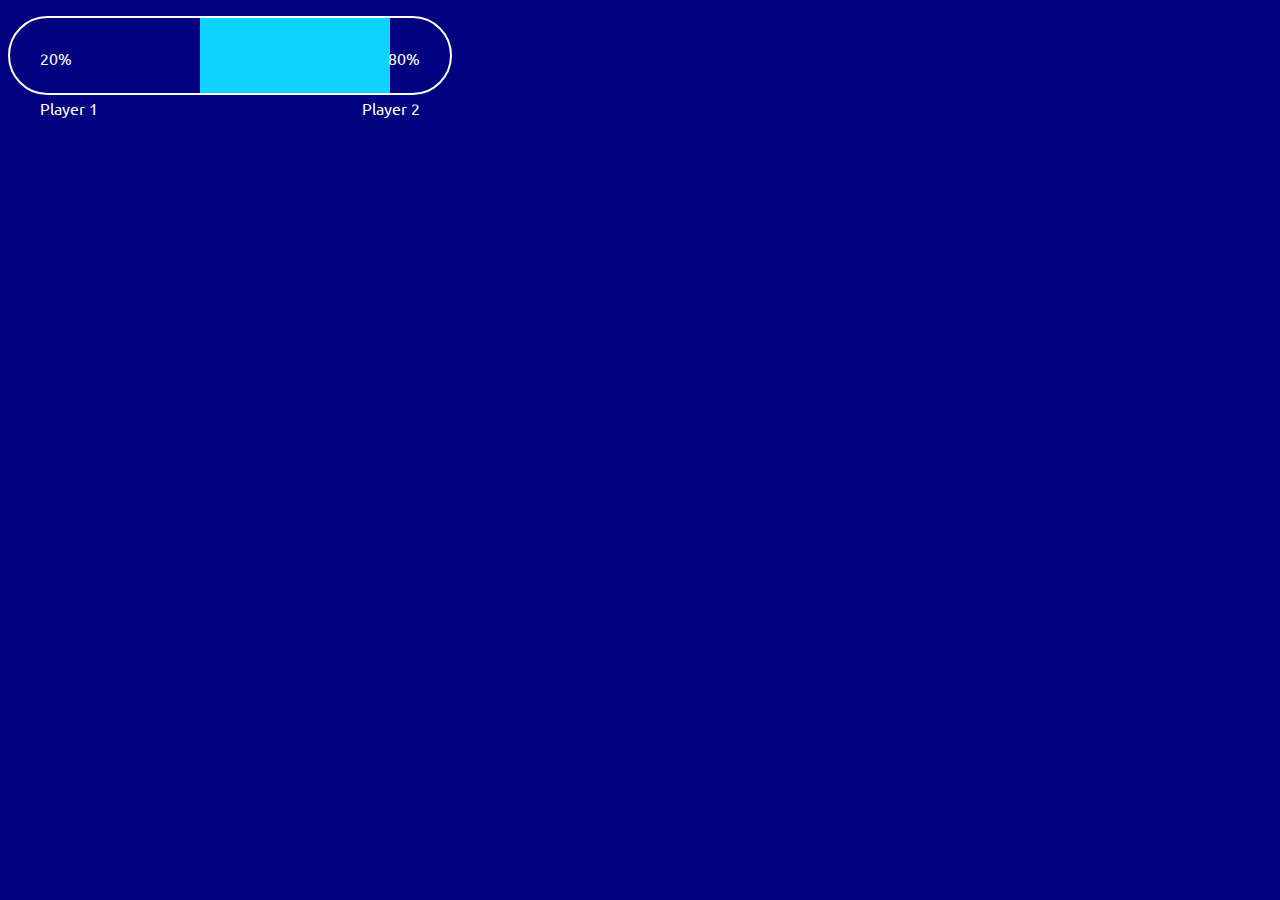
==== index.html @ e36540c8 "[update] restarting" ====
<!DOCTYPE html>
<html lang="en">
<head>
  <meta charset="UTF-8">
  <meta name="viewport" content="width=device-width, initial-scale=1.0">
  <title>Document</title>
  <link rel="stylesheet" href="index.css">
</head>
<body>
  <ul class="options">
    <li class="option">
      <span class="text">Player 1</span>
      <span class="procent">20%</span>
      <div class="bar">
        <div class="bar-inner"></div>
      </div>
    </li>
    <li class="option">
      <span class="text">Player 2</span>
      <span class="procent">80%</span>
       <div class="bar">
        <div class="bar-inner"></div>
      </div>
    </li>
  </ul>
  
</body>
</html>
---- index.css ----
@import url('https://fonts.googleapis.com/css2?family=Ubuntu:wght@500&display=swap');

body {
  background-color: navy;
  font-family: 'Ubuntu', sans-serif;
}
.options {
  height: 75px;
  width: 400px;
  border-radius: 50px;
  border: 2px solid white;
  list-style: none;
  display: flex;
  flex-direction: 'row';
  /* align-items: center; */
}

.option {
  position: relative;
  color: white;
  width: 50%;
  /* background-color: red; */
  margin-left: -10px;
}

.option * {
  position: absolute;
}
.option .text, .option .procent {
  z-index: 3;
}
.option .text {
  top: calc(100% + 5px);
}

.option .procent {
  top: 40%
}

.option:nth-child(2) .text, .option:nth-child(2) .procent {
  right: 10px;
}

.option .bar {
  height: 100%;
  background-color: #0CD3FF;
}

.option:nth-child(1) .bar {
  width: 20%;
  right: 0px;
}
.option:nth-child(2) .bar {
  width: 80%;
}

/* .option:nth-child(1) .bar {
  border-top-left-radius: 50px;
  border-bottom-left-radius: 50px;
}
.option:nth-child(2) .bar {
  border-top-right-radius: 50px;
  border-bottom-right-radius: 50px;
} */
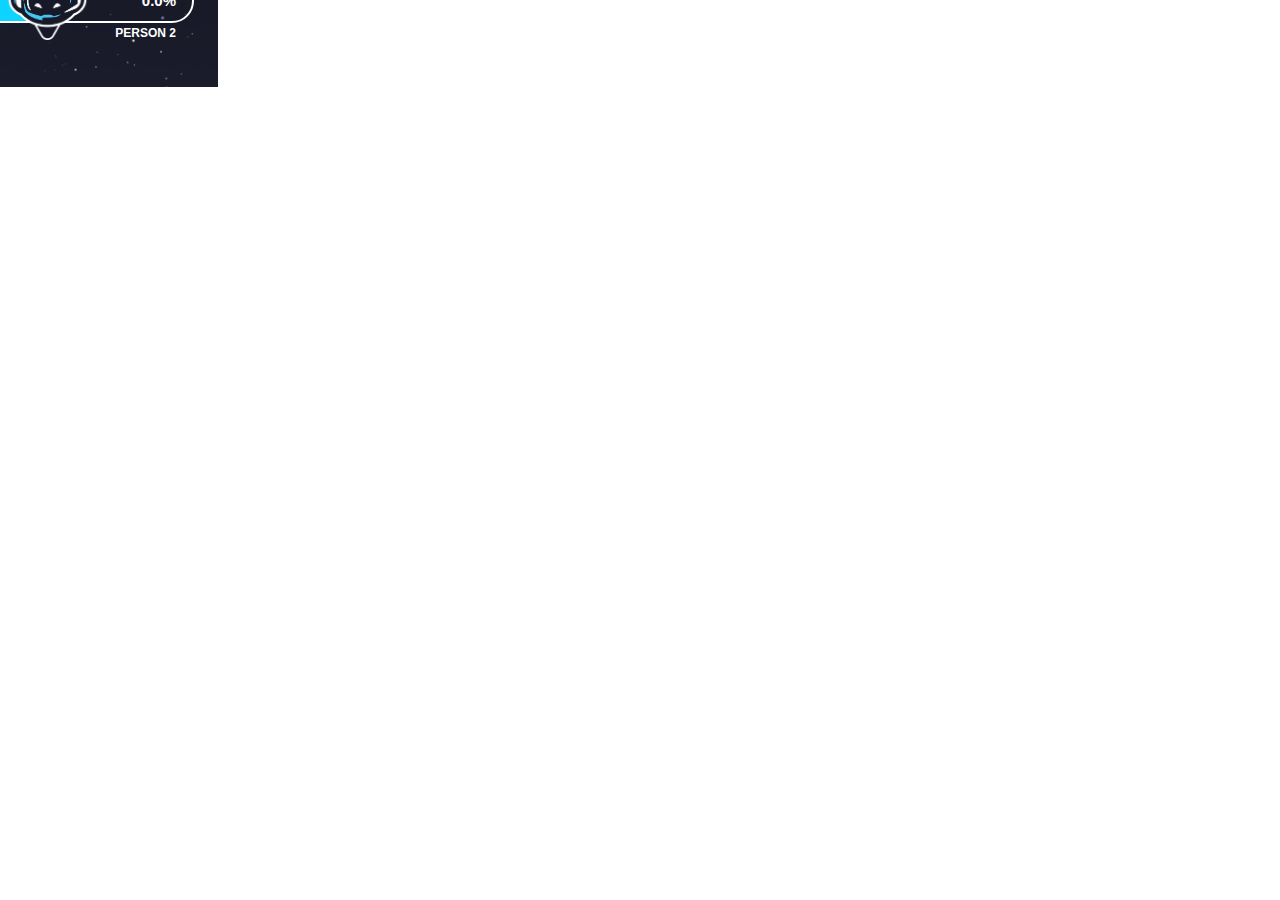
==== commit fe8e6d20: "updated index.html" ====
--- a/index.html
+++ b/index.html
@@ -1,28 +1,55 @@
-<!DOCTYPE html>
-<html lang="en">
-<head>
-  <meta charset="UTF-8">
-  <meta name="viewport" content="width=device-width, initial-scale=1.0">
-  <title>Document</title>
-  <link rel="stylesheet" href="index.css">
-</head>
 <body>
-  <ul class="options">
-    <li class="option">
-      <span class="text">Player 1</span>
-      <span class="procent">20%</span>
-      <div class="bar">
-        <div class="bar-inner"></div>
+  <input id="username" type="hidden" value="977fd88c63e1ee393353feb92ecd7a6e2c511a87c390e7dc57fa6971a818a63f">
+  <input id="username" type="hidden" value="977fd88c63e1ee393353feb92ecd7a6e2c511a87c390e7dc57fa6971a818a63f">
+  <meta name="viewport" content="width=1920,height=1080,user-scalable=no">
+  <link rel="stylesheet" href="https://poll.ma.pe/static/2cd56e125abbf5c36078d450a7b9d185/ui.css">
+  <link rel="stylesheet" type="text/css" href="./base-template.css">
+
+  <div id="content">
+    <div data-reactroot="" id="app" class="base page-overlay">
+      <div class="overlay">
+        <div class="stream-poll active inOverlay custom middleCenter">
+          <div class="border"></div>
+          <div class="inner">
+            <ul class="options">
+              <li class="question">Hello there who do you prefer??</li>
+              <li class="help">
+                <span>Type number (1,2...) or text in chat to vote</span>
+              </li>
+
+              <li class="option highest">
+                <span class="number">1</span>
+                <span class="text">Person 1</span>
+                <span class="procent">0.0%</span>
+                <div class="bar">
+                  <div class="bar-inner" style="width: 100%;"></div>
+                </div>
+              </li>
+              
+              <li class="option highest">
+                <span class="number">2</span>
+                <span class="text">Person 2</span>
+                <span class="procent">0.0%</span>
+                <div class="bar">
+                  <div class="bar-inner" style="width: 10%;"></div>
+                </div>
+              </li>
+            </ul>
+            
+            <div class="metaInfo">
+              <div class="total">
+                <label>Unique votes:</label>
+                <strong>0</strong>
+              </div>
+              <div class="duration">
+                <label>Time active:</label>
+                <strong>6 minutes</strong>
+              </div>
+            </div>
+            <div class="credits">https://poll.ma.pe</div>
+          </div>
+        </div>
       </div>
-    </li>
-    <li class="option">
-      <span class="text">Player 2</span>
-      <span class="procent">80%</span>
-       <div class="bar">
-        <div class="bar-inner"></div>
-      </div>
-    </li>
-  </ul>
-  
-</body>
-</html>+    </div>
+  </div>
+</body>--- a/base-template.css
+++ b/base-template.css
@@ -0,0 +1,279 @@
+/*
+Use your custom theme:
+Select "Custom" theme in the dashboard
+On your https://poll.ma.pe/overlay/<id>/ URL add ?customCss=https://example.com/style.css
+
+Please keep the link to https://poll.ma.pe visible for a short period of time.
+*/
+
+@import url('https://fonts.googleapis.com/css2?family=Ubuntu:wght@700&display=swap');
+
+/*
+* "custom" refers to the theme assigned to the poll element
+*/
+body * {
+	box-sizing: border-box;
+}
+
+.custom {
+	/* background: #181A28; */
+	background-image: url('./linktree-BG.jpg');
+	background-size: cover;
+	width: 420px;
+	transition: opacity 1s;
+	padding: 32px 24px 48px 24px;
+
+	font-family: 'Ununtu', sans-serif;
+
+	opacity: 0;
+}
+
+.custom.finished,
+.custom.active {
+	opacity: 1;
+}
+
+.custom .metaInfo {
+	/* background: green;
+	overflow: hidden;
+	padding: 0 10px; */
+	display: none;
+}
+.custom .total, .custom .duration {
+	background: #444;
+	float: left;
+	width: 49%;
+	text-align: center;
+	padding: 10px;
+	margin: 10px 0;
+	line-height: 1.3;
+}
+.custom .total strong,
+.custom .duration strong {
+	color: #ffa;
+	font-size: 20px;
+	display: block;
+}
+.custom .total {
+	margin-right: 2%;
+}
+.custom.finished .options li,
+.custom.removing .options li {
+	opacity: 0.3;
+	transition: all 1s;
+}
+.custom.finished .options li.highest,
+.custom.removing .options li.highest {
+	color: #ffa;
+	opacity: 1;
+}
+
+.custom.finished .options li.help,
+.custom.removing .options li.help {
+	height: 0;
+}
+.custom.finished .metaInfo,
+.custom.removing .metaInfo {
+	opacity: 0.3;
+}
+.custom.active .options li.help {
+	/* height: 35px; */
+	display: none;
+}
+.custom .options {
+	display: flex;
+	flex-direction: row;
+}
+.custom .options li {
+	position: relative;
+	display: flex;
+	border: 2px solid white;
+	/* padding: 10px; */
+	color: #fff;
+	text-overflow: ellipsis;
+	/* background: #888; */
+	/* padding-right: 55px;
+	padding-left: 55px; */
+	font-size: 15px;
+	width: 50%;
+	height: 46px;
+	/* padding-top: 20px; */
+	align-items: center;
+	/* overflow: hidden; */
+}
+/* First option */
+.custom .options li:nth-child(3) {
+	border-top-left-radius: 22px;
+	border-bottom-left-radius: 22px;
+}
+.custom .options li:nth-child(3) .bar {
+	background: none;
+	border-top-left-radius: 22px;
+	border-bottom-left-radius: 22px;
+	overflow: hidden;
+	display: flex;
+	flex-direction: row-reverse;
+}
+
+/* Second option */
+.custom .options li:nth-child(4) {
+	flex-direction: row-reverse;
+	border-top-right-radius: 22px;
+	border-bottom-right-radius: 22px;
+}
+.custom .options li:nth-child(4) .bar {
+	background: none;
+	overflow: hidden;
+	border-top-right-radius: 22px;
+	border-bottom-right-radius: 22px;
+}
+.custom .options li:nth-child(4) .text {
+	text-align: right;
+}
+
+.custom .options li.question {
+	/* padding: 10px 20px;
+	white-space: normal;
+	background: blue;
+	clear: both;
+	line-height: 1.3;
+	font-size: 20px;
+	position: relative; */
+	display: none;
+}
+.custom .options li.help {
+	background: brown;
+	text-align: center;
+	overflow: hidden;
+	height: 0;
+}
+.custom .options li.help span {
+	display: block;
+	padding: 10px;
+}
+.custom .options li .procent {
+	/* position: absolute; */
+	/* top: 10px;
+	right: 15px; */
+	z-index: 1000;
+	margin: 0px 16px;
+	font-weight: bold;
+}
+.custom .options li .number {
+	/* padding: 5px 10px; */
+	/* background: #333;
+	/* position: absolute; */
+	/* top: 5px;
+	left: 10px; */
+	display: none;
+}
+
+.custom .options li:nth-child(3) .number {
+	text-indent: -9999px;
+	display: block;
+	z-index: 20000;
+	background-image: url('./middlee.png');
+	width: 100px;
+	height: 80px;
+	position: absolute;
+	left: 140px;
+	background-size: contain;
+	background-repeat: no-repeat;
+}
+.custom .options li .bar {
+	position: absolute;
+	background: #444;
+	height: 100%;
+	width: 100%;
+	/* margin-top: 5px; */
+}
+
+.custom .options li .bar .bar-inner {
+	background: #0CD3FF;
+	height: 100%;
+	width: 0;
+	transition: width 1s;
+	position: relative;
+}
+.custom .options li .text {
+	/* line-height: 1.5em;
+	border: 1px solid red; */
+	font-weight: 700;
+	font-size: 0.8em;
+	position: absolute;
+	top: 112%;
+	width: 100%;
+	padding: 0px 16px;
+	text-transform: uppercase;
+}
+
+/*
+* Optional outer border
+*/
+.custom .border {
+	/* border: 5px solid red; */
+}
+
+
+.custom .credits {
+	opacity: 0;
+	height: 0;
+}
+.custom .credits {
+	text-align: center;
+	opacity: 1;
+	transition: all 1s;
+	height: 25px;
+	clear: both;
+	overflow: hidden;
+}
+.custom.active .credits, .custom.removing .credits {
+	height: 0;
+	opacity: 0;
+}
+
+
+/*
+* Positioning
+*/
+.custom.topLeft {
+	top: 20px;
+	left: 20px;
+}
+.custom.topCenter {
+	top: 20px;
+	left: 50%;
+	transform: translate(-50%, 0);
+}
+.custom.topRight {
+	top: 20px;
+	right: 20px;
+}
+.custom.middleLeft {
+	top: 50%;
+	transform: translate(0, -50%);
+	left: 20px;
+}
+.custom.middleCenter {
+	top: 50%;
+	transform: translate(-50%, -50%);
+	left: 50%;
+}
+.custom.middleRight {
+	top: 50%;
+	transform: translate(0, -50%);
+	right: 20px;
+}
+.custom.bottomLeft {
+	bottom: 20px;
+	left: 20px;
+}
+.custom.bottomCenter {
+	bottom: 20px;
+	left: 50%;
+	transform: translate(-50%, 0);
+}
+.custom.bottomRight {
+	bottom: 20px;
+	right: 20px;
+}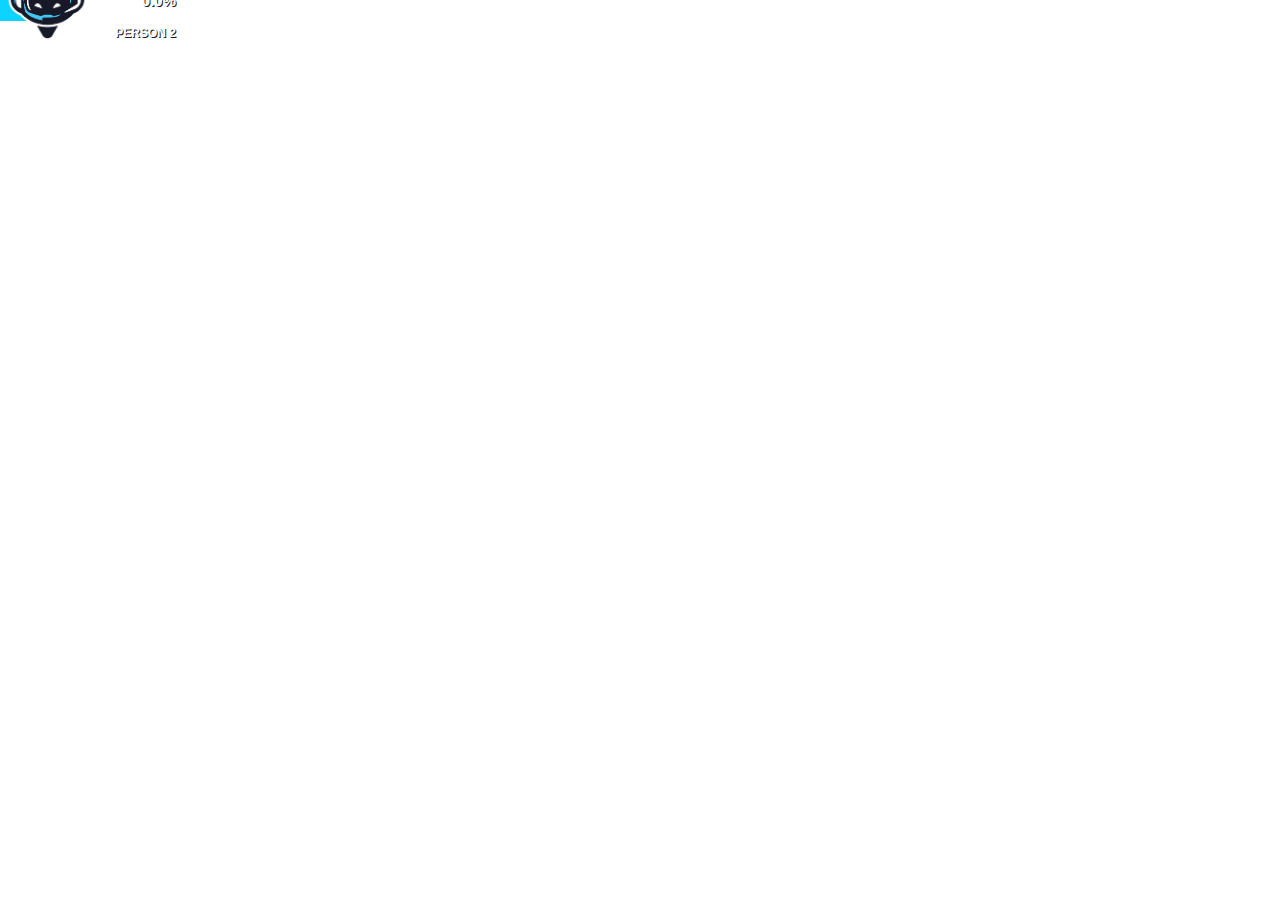
==== commit 73fd948f: "added preview with iFrame" ====
--- a/index.html
+++ b/index.html
@@ -1,6 +1,4 @@
 <body>
-  <input id="username" type="hidden" value="977fd88c63e1ee393353feb92ecd7a6e2c511a87c390e7dc57fa6971a818a63f">
-  <input id="username" type="hidden" value="977fd88c63e1ee393353feb92ecd7a6e2c511a87c390e7dc57fa6971a818a63f">
   <meta name="viewport" content="width=1920,height=1080,user-scalable=no">
   <link rel="stylesheet" href="https://poll.ma.pe/static/2cd56e125abbf5c36078d450a7b9d185/ui.css">
   <link rel="stylesheet" type="text/css" href="./base-template.css">
@@ -22,7 +20,7 @@
                 <span class="text">Person 1</span>
                 <span class="procent">0.0%</span>
                 <div class="bar">
-                  <div class="bar-inner" style="width: 100%;"></div>
+                  <div class="bar-inner" style="width: 80%;"></div>
                 </div>
               </li>
               
@@ -31,7 +29,7 @@
                 <span class="text">Person 2</span>
                 <span class="procent">0.0%</span>
                 <div class="bar">
-                  <div class="bar-inner" style="width: 10%;"></div>
+                  <div class="bar-inner" style="width: 20%;"></div>
                 </div>
               </li>
             </ul>
--- a/base-template.css
+++ b/base-template.css
@@ -13,12 +13,14 @@
 */
 body * {
 	box-sizing: border-box;
+	text-shadow: 1px 1px #181A28;
+	background: transparent;
 }
 
 .custom {
 	/* background: #181A28; */
-	background-image: url('./linktree-BG.jpg');
-	background-size: cover;
+	/* background-image: url('./linktree-BG.jpg');
+	background-size: cover; */
 	width: 420px;
 	transition: opacity 1s;
 	padding: 32px 24px 48px 24px;
